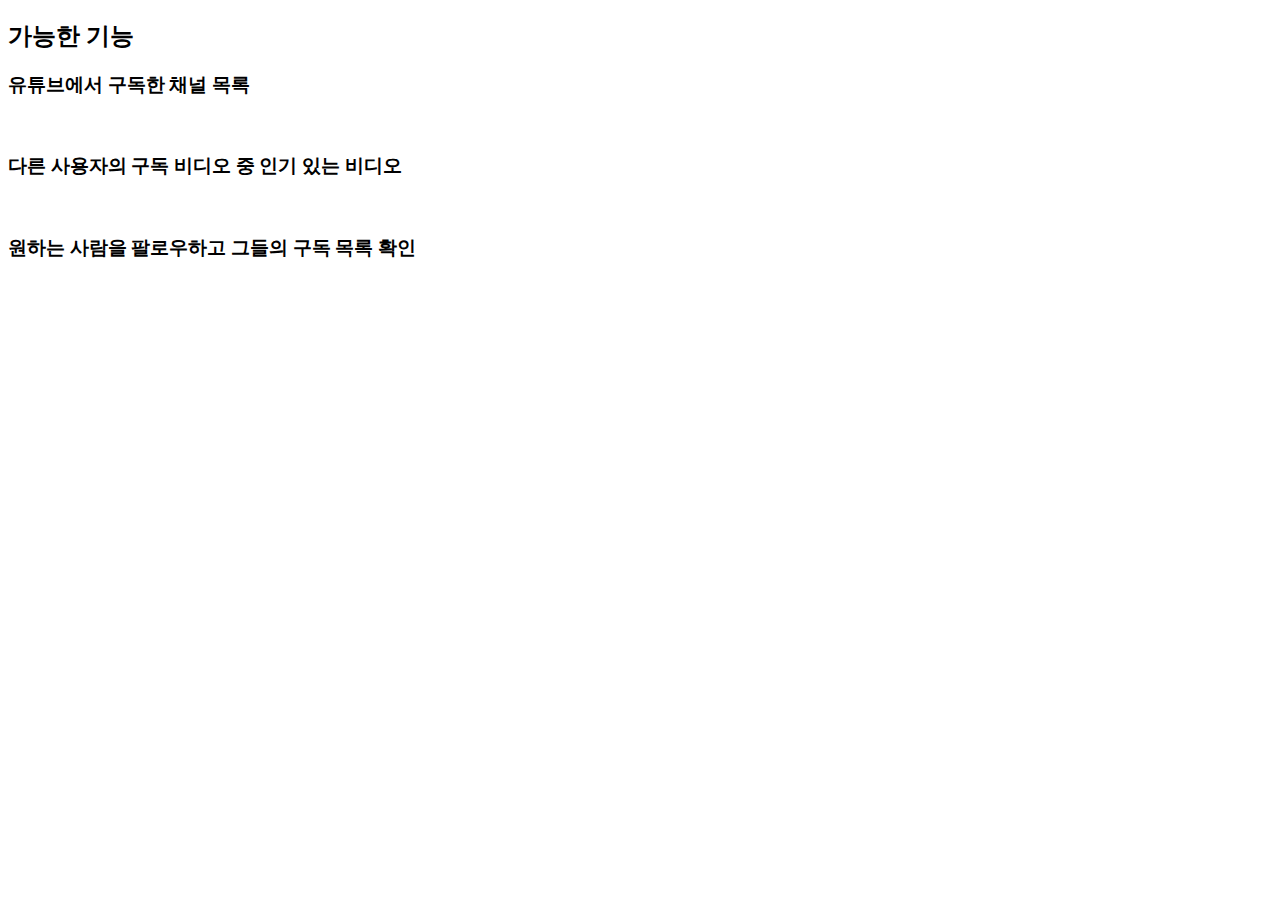
==== src/main/resources/static/2ndpage.html @ 47400dfa "html css changes, still need to work on" ====
<!DOCTYPE HTML>
<html>
<head>
    <title>Second Page</title>
    <link rel="stylesheet" href="./index.css">
    <meta http-equiv="Content-Type" content="text/html; charset=UTF-8" />
</head>
<body>
 <!-- 기능에 대한 섹션 -->
    <section class="features container" >
        <h2>가능한 기능</h2>
        <div>
 <!-- 유튜브에서 구독한 채널 목록 표시 -->
            <h3>유튜브에서 구독한 채널 목록 <!--Show list of subscribed channels on YouTube. --></h3>
            <img IstImg src="./Imgs/myList.png" alt="">
            
        </div>

         
 <!-- 다른 사용자의 구독 비디오 중 인기 있는 비디오 표시 -->
        <div>
            <h3>다른 사용자의 구독 비디오 중 인기 있는 비디오 <!--Show popular videos among the subscribed videos of other users. --></h3>
            <img id="2ndImg" src="./Imgs/topList.webp" alt="">
        </div>

 <!-- 원하는 사람을 팔로우하고 그들의 구독 목록 확인 -->
        <div>
            <h3>원하는 사람을 팔로우하고 그들의 구독 목록 확인<!--Follow the person you want to see and check their subscription list. --></h3>
            <img id="3rdImg" src="./Imgs/youtubeImg.webp" alt="">
        </div>
    </section>
</body>
</html>
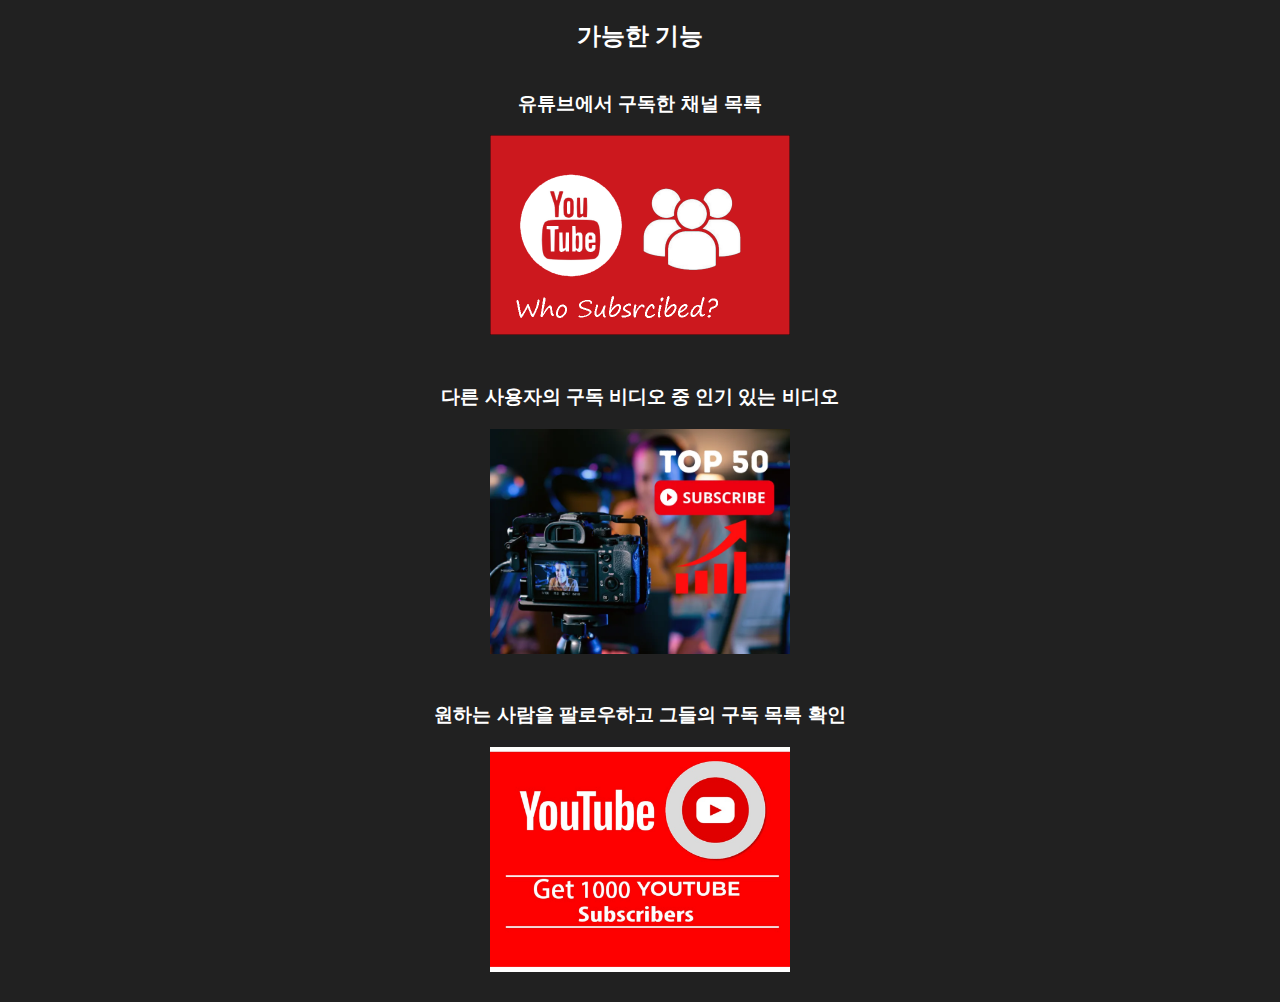
==== commit c75c2aa7: "added login buttons and introduction to landing page, added css file and image folder" ====
--- a/src/main/resources/static/2ndpage.html
+++ b/src/main/resources/static/2ndpage.html
@@ -1,7 +1,7 @@
 <!DOCTYPE HTML>
 <html>
 <head>
-    <title>Second Page</title>
+    <title>Sub-Hub</title>
     <link rel="stylesheet" href="./index.css">
     <meta http-equiv="Content-Type" content="text/html; charset=UTF-8" />
 </head>
--- a/src/main/resources/static/index.css
+++ b/src/main/resources/static/index.css
@@ -0,0 +1,168 @@
+* {
+    box-sizing: border-box;
+
+}
+
+
+
+
+body, html {
+    font-size: 16px;
+    margin: 0;
+    padding: 0;
+    height: 100%;
+
+    font-family: Arial, sans-serif;
+}
+
+
+/* header {
+   display: flex;
+   justify-content: center;
+   background-color: #212121;
+   color: white;
+    
+
+
+    
+} */
+
+header {
+    background-color: #333; /* Dark background color */
+    color: #fff; /* Text color */
+    text-align: center; /* Center align text */
+    padding: 20px; /* Add padding for better readability */
+   
+    width: 100%; /* Full width */
+    top: 0; /* Stick to the top */
+}
+
+h1 {
+    font-size: 48px;
+}
+
+
+
+article {
+    
+    text-align: center; /* Center align text */
+    font-size: 18px; /* Increase font size for better readability */
+    line-height: 1.6; /* Increase line height for better readability */
+    margin-top: 100px; /* Add space below the header */
+}
+
+.account {
+    position: relative;
+    padding: 20px;
+}
+
+
+.container {
+    display: flex;
+    flex-direction: column;
+    align-items: center;
+    background-color: #212121;
+    color: #ffffff;
+}
+
+.account.container {
+    display: flex; /* Use flexbox to align elements */
+    justify-content: center; /* Center align items horizontally */
+    align-items: center; /* Center align items vertically */
+    margin-top: 20px; /* Add space between main content and forms */
+}
+
+
+
+.signup,
+.login {
+    width: 250px; /* Set width for the forms */
+    padding: 10px; /* Add padding for better spacing */
+    margin-right: 20px; /* Add space between signup and login forms */
+}
+
+
+.signup form,
+.login form {
+    display: flex; /* Use flexbox to align inputs horizontally */
+    flex-direction: column; /* Arrange inputs vertically */
+}
+
+
+
+
+.signup input,
+.login input {
+    margin-bottom: 10px; /* Add spacing between inputs */
+    padding: 8px; /* Add padding for better appearance */
+    font-size: 14px; /* Reduce font size for smaller inputs */
+    width: 100%; /* Make inputs full width */
+}
+
+
+
+
+img {
+    max-width: 40%;
+
+
+}
+
+
+
+
+
+
+/* CSS for aligning inputs and buttons */
+form {
+    display: flex;
+    flex-direction: column;
+}
+
+form input,
+form input[type="submit"] {
+    margin-bottom: 10px; /* Adjust as needed */
+    width: 100%; /* Ensure inputs take full width */
+}
+
+form input[type="submit"] {
+    align-self: flex-start; /* Align buttons to the start of the flex container */
+}
+
+
+input[type="text"],
+input[type="password"],
+input[type="submit"] {
+    margin: 5px;
+    padding: 8px;
+    border: 1px solid #ccc; /* Light gray border for input fields and button */
+    border-radius: 5px; /* Rounded corners for input fields and button */
+    width: 200px; /* Set a fixed width for input fields */
+}
+
+input[type="submit"] {
+    background-color: #007bff; /* Blue color for submit button */
+    color: #fff; /* White color for text on submit button */
+    cursor: pointer; /* Change cursor to pointer on hover */
+}
+
+input[type="submit"]:hover {
+    background-color: #0056b3; /* Darker blue color on button hover */
+}
+
+
+
+section > div {
+    display: flex;
+    flex-direction: column;
+    align-items: center;
+    justify-content: center;
+    margin-bottom: 20px; /* Add some margin between sections */
+}
+
+section > div img {
+    width: 100%; /* Make the image width 100% of its container */
+    max-width: 300px; /* Set a maximum width to prevent images from becoming too large */
+    height: auto; /* Automatically adjust the height while maintaining aspect ratio */
+    margin-bottom: 10px; /* Add some margin below the image */
+}